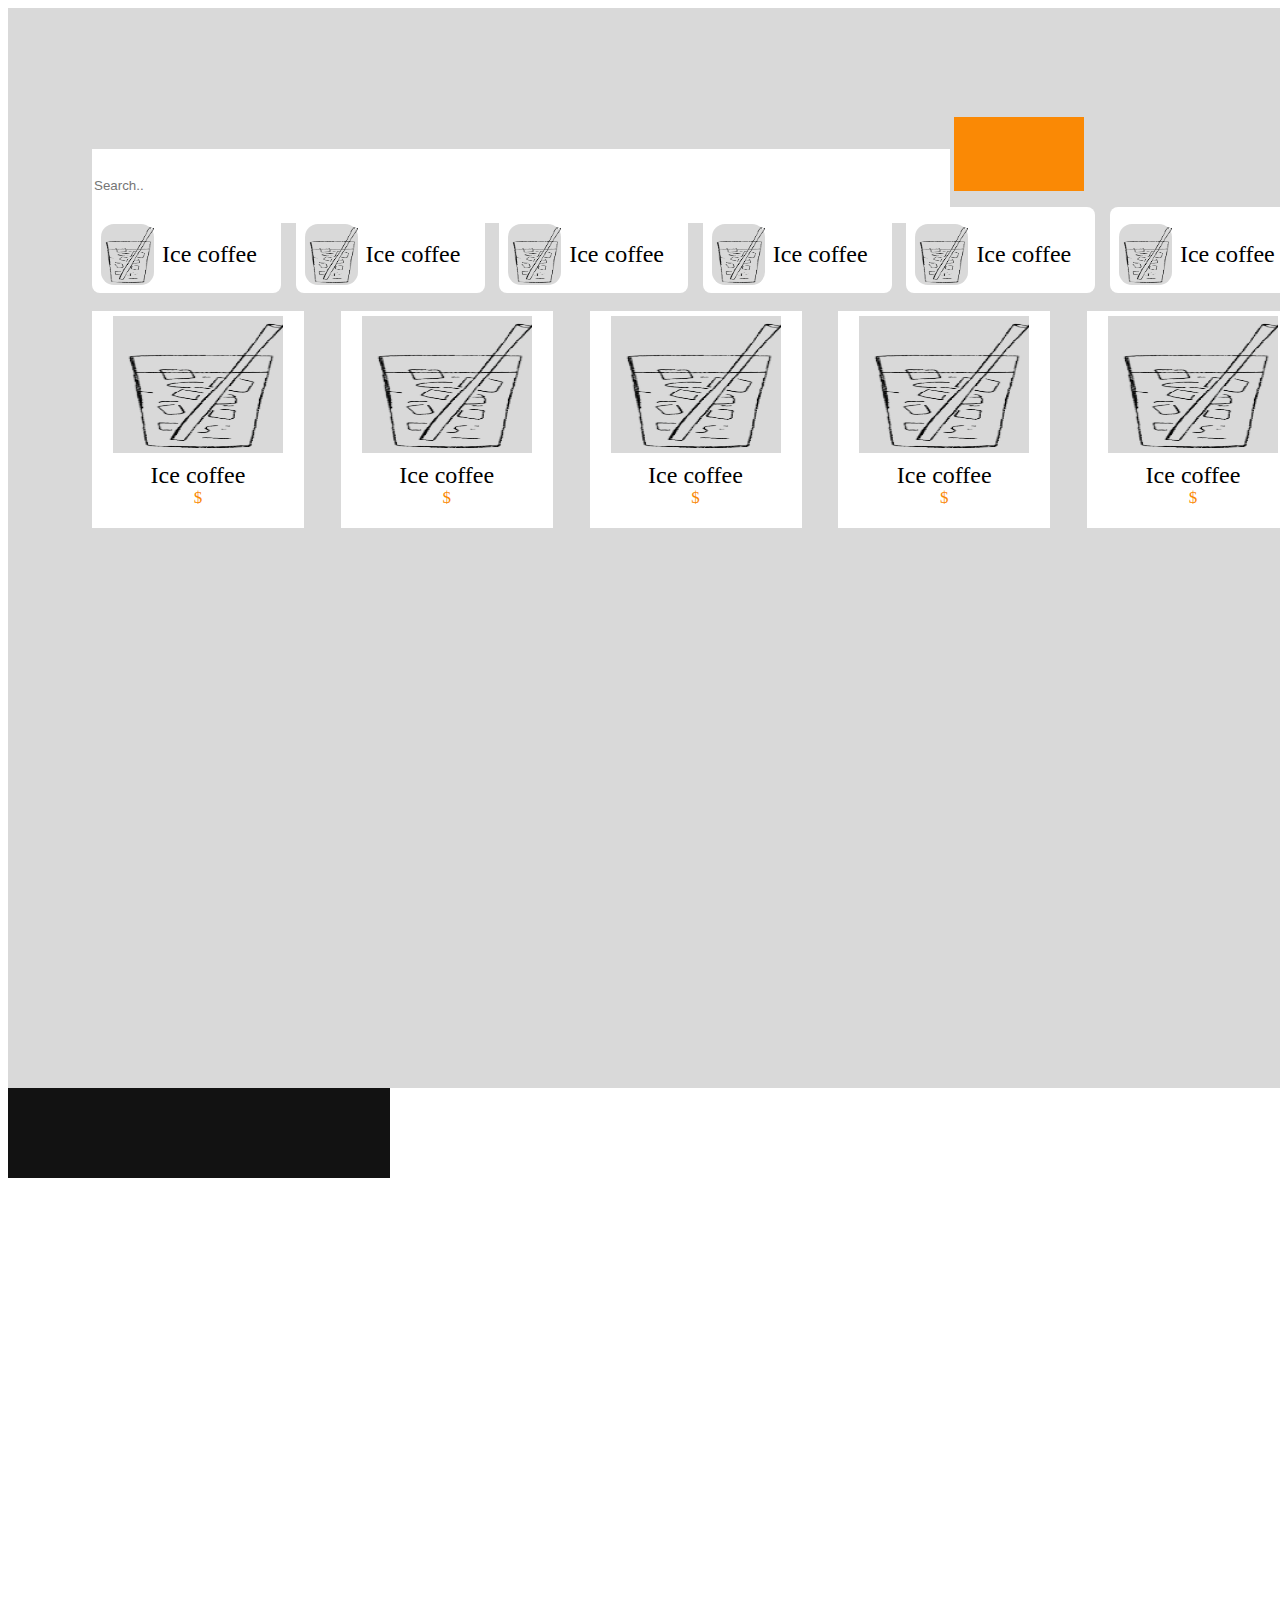
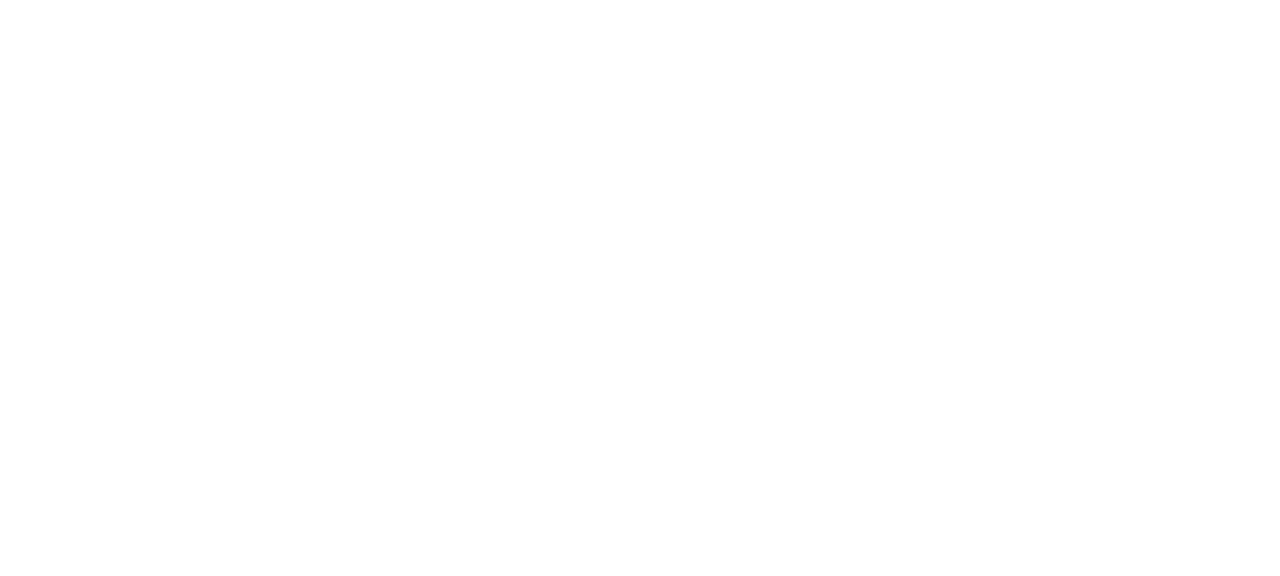
==== index2.html @ 870039c5 "page1" ====
<!DOCTYPE html5>
<html lang="en">
    <head>
        <meta charset="UTF-8">
        <meta name="viewport" content="width=device-width, initial-scale=1.0">
        <title>CoffeShop</title>
        <link rel="stylesheet" href="/Styles/style.css">
    </head>
    <body>
        
        <!-- Main (left Side) -->
        <div class="Main">
            <div class="SerchBar">
                <input class="Searchplace" type="text" placeholder="Search..">	
                <button class="Button1" type="submit"><i class="fa fa-search"></i></button>
            </div>
                <!-- Fillter Section -->

            <div class="FillterItems">
                <div class="Fillter1">
                    <div class="FillterBG">
                        <img class="FillterImg" src="/imgs/11111-removebg-preview.png" alt="Coffe">
                    </div>
                    <p class="texyt">Ice coffee</p>
                </div>
                <div class="Fillter1">
                    <div class="FillterBG">
                        <img class="FillterImg" src="/imgs/11111-removebg-preview.png" alt="Coffe">
                    </div>
                    <p class="texyt">Ice coffee</p>
                </div>
                <div class="Fillter1">
                    <div class="FillterBG">
                        <img class="FillterImg" src="/imgs/11111-removebg-preview.png" alt="Coffe">
                    </div>
                    <p class="texyt">Ice coffee</p>
                </div>
                <div class="Fillter1">
                    <div class="FillterBG">
                        <img class="FillterImg" src="/imgs/11111-removebg-preview.png" alt="Coffe">
                    </div>
                    <p class="texyt">Ice coffee</p>
                </div>
                <div class="Fillter1">
                    <div class="FillterBG">
                        <img class="FillterImg" src="/imgs/11111-removebg-preview.png" alt="Coffe">
                    </div>
                    <p class="texyt">Ice coffee</p>
                </div>
                <div class="Fillter1">
                    <div class="FillterBG">
                        <img class="FillterImg" src="/imgs/11111-removebg-preview.png" alt="Coffe">
                    </div>
                    <p class="texyt">Ice coffee</p>
                </div>
            </div>
            <!-- Items Section -->

            <div class="Items">
                <div class="Item1">
                    <div class="ItemBG">
                        <img class="FillterImg" src="/imgs/11111-removebg-preview.png" alt="Coffe">
                    </div>
                    <div class="Type">
                        <p class="texyt">Ice coffee</p>
                        <p class="Price">$</p>
                    </div>
                </div>
                <div class="Item1">
                    <div class="ItemBG">
                        <img class="FillterImg" src="/imgs/11111-removebg-preview.png" alt="Coffe">
                    </div>
                    <div class="Type">
                        <p class="texyt">Ice coffee</p>
                        <p class="Price">$</p>
                    </div>
                </div>
                <div class="Item1">
                    <div class="ItemBG">
                        <img class="FillterImg" src="/imgs/11111-removebg-preview.png" alt="Coffe">
                    </div>
                    <div class="Type">
                        <p class="texyt">Ice coffee</p>
                        <p class="Price">$</p>
                    </div>
                </div>
                <div class="Item1">
                    <div class="ItemBG">
                        <img class="FillterImg" src="/imgs/11111-removebg-preview.png" alt="Coffe">
                    </div>
                    <div class="Type">
                        <p class="texyt">Ice coffee</p>
                        <p class="Price">$</p>
                    </div>
                </div>
                <div class="Item1">
                    <div class="ItemBG">
                        <img class="FillterImg" src="/imgs/11111-removebg-preview.png" alt="Coffe">
                    </div>
                    <div class="Type">
                        <p class="texyt">Ice coffee</p>
                        <p class="Price">$</p>
                    </div>
                </div>

            </div>
        </div>
        <!-- Cart (Right Side) -->

        <div class="Cart">
            <div class="User">
                
            </div>
        </div>
        
        
        <script src="/JS/js.js"></script>
    </body>
</html>
---- Styles/style.css ----
.main {
    width: 1376px;
    height: 1080px;
    flex-shrink: 0;
    background: #D9D9D9;
}
.SerchBar {
    width: 1024px;
    height: 90px;
    flex-shrink: 0;
    padding-left: 84px;
    padding-Top: 109px;

}
.Searchplace {
    width: 858px;
    height: 74px;
    flex-shrink: 0;
    background: #FFF;
    border: none;

}
.Button1 {
    width: 130px;
    height: 74px;
    flex-shrink: 0;
    background: #FA8905;
    border: none;
}
.FillterItems {
    display: flex;
    justify-content: space-between; /* Adjust this based on your preference */
    width: 1207px;
    height: 90px;
    flex-shrink: 0;
    padding-left: 84px;
    text-align: center; /* Center text horizontally */
}

.Fillter1 {
    display: flex;
    align-items: center; /* Center vertically */
    width: 180px;
    height: 78px;
    flex-shrink: 0;
    border-radius: 8px;
    background: #FFF;
    padding-top: 8px;
    padding-left: 9px;
    text-align: center; /* Center text horizontally */
}

.FillterBG {
    width: 53px;
    height: 61px;
    flex-shrink: 0;
    border-radius: 13px;
    background: #D9D9D9;
    margin-right: 8px; /* Adjust spacing between image and text */
}

.FillterImg {
    width: 53px;
    height: 61px;
    flex-shrink: 0;
}

.texyt {
    color: #000;
    font-family: Inter;
    font-size: 24px;
    font-style: normal;
    font-weight: 400;
    line-height: 25px;
    margin: 0;
}

.Items {
    display: flex;
    flex-wrap: wrap; /* Allow items to wrap to the next line */
    justify-content: space-between; /* Distribute items evenly across the container */
    width: 1207px;
    height: auto; /* Auto height to accommodate variable content */
    padding-top: 14px;
    padding-left: 84px;
}

.Item1 {
    display: flex;
    flex-direction: column;
    align-items: center;
    width: 212px;
    height: 212px;
    flex-shrink: 0;
    background: #FFF;
    padding-top: 5px; /* Adjust margin as needed */
}

.ItemBG {
    width: 170px;
    height: 137px;
    flex-shrink: 0;
    background: #D9D9D9;
    margin-bottom: 10px;
}

.FillterImg {
    width: 100%;
    height: 100%;
}

.Type {
    text-align: center;
}

.Name,
.Price {
    color: #000;
    font-family: Inter;
    font-size: 17px;
    font-style: normal;
    font-weight: 400;
    line-height: normal;
    margin: 0;
}

.Price {
    color: #FA8905;
}

.Cart {
    width: 544px;
    height: 1080px;
    background: #FFF;
}
.user {
    width: 382px;
    height: 90px;
    flex-shrink: 0;
    background: #121212;
}
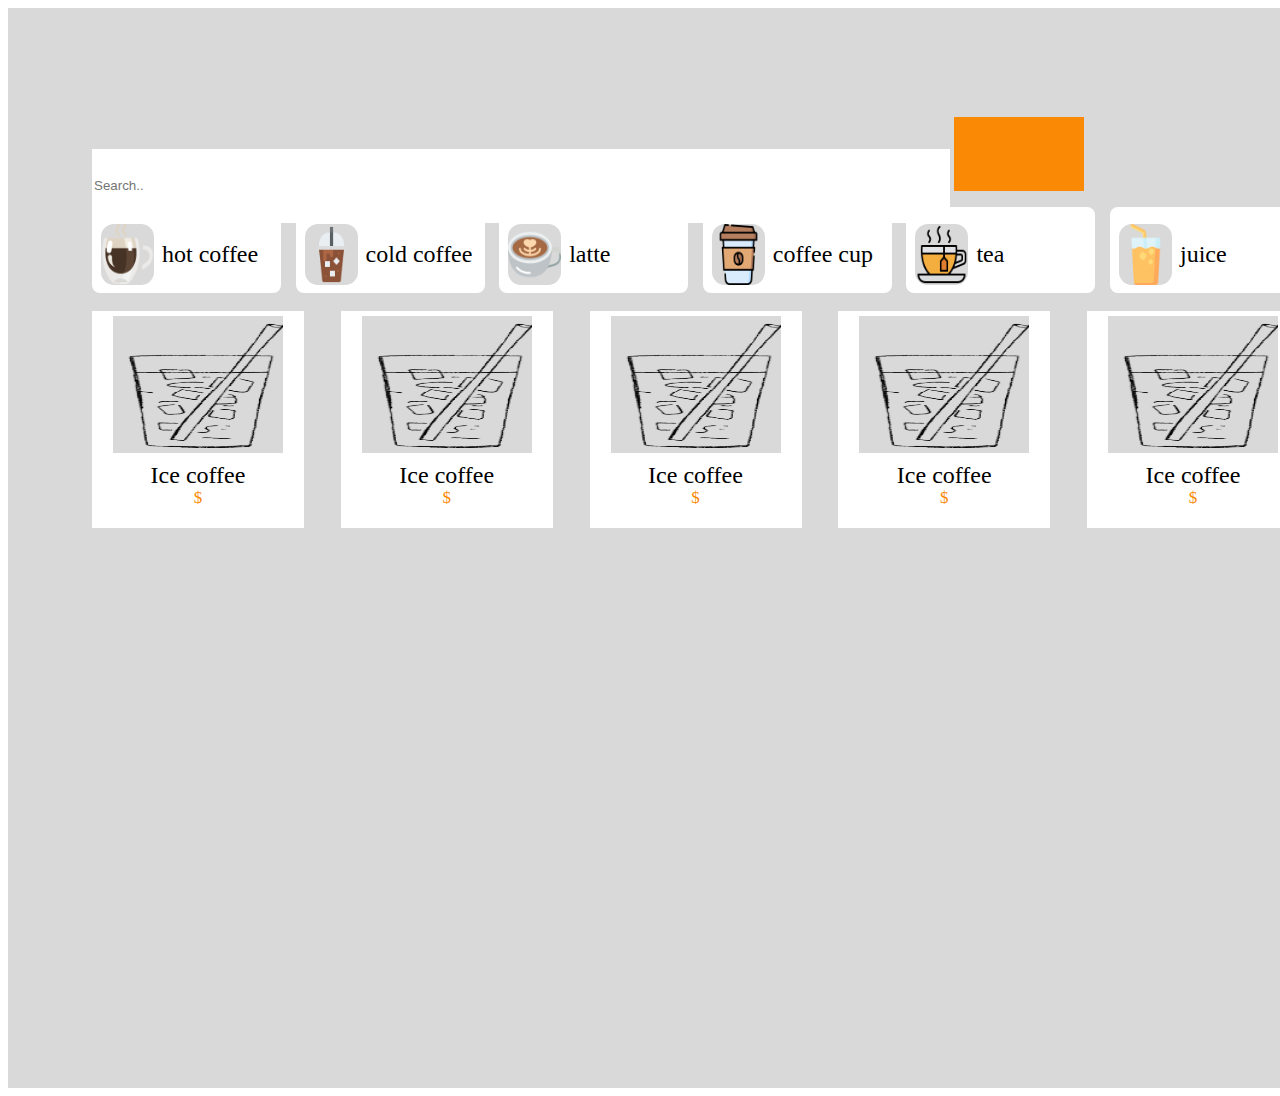
==== commit 4bb96c97: "update" ====
--- a/index2.html
+++ b/index2.html
@@ -8,111 +8,114 @@
     </head>
     <body>
         
-        <!-- Main (left Side) -->
-        <div class="Main">
-            <div class="SerchBar">
-                <input class="Searchplace" type="text" placeholder="Search..">	
-                <button class="Button1" type="submit"><i class="fa fa-search"></i></button>
+
+
+        <div class="parent">
+            <div class="div1"> 
+                        <!-- Main (left Side) -->
+                <div class="Main">
+                    <div class="SerchBar">
+                        <input class="Searchplace" type="text" placeholder="Search..">	
+                        <button class="Button1" type="submit"><i class="fa fa-search"></i></button>
+                    </div>
+                        <!-- Fillter Section -->
+
+                    <div class="FillterItems">
+                        <div class="Fillter1">
+                            <div class="FillterBG">
+                                <img class="FillterImg" src="/imgs/hot-coffee.png" alt="hot-coffee">
+                            </div>
+                            <p class="texyt">hot coffee</p>
+                        </div>
+                        <div class="Fillter1">
+                            <div class="FillterBG">
+                                <img class="FillterImg" src="/imgs/cold-coffee.png" alt="cold-coffee">
+                            </div>
+                            <p class="texyt">cold coffee</p>
+                        </div>
+                        <div class="Fillter1">
+                            <div class="FillterBG">
+                                <img class="FillterImg" src="/imgs/latte.png" alt="latte">
+                            </div>
+                            <p class="texyt">latte</p>
+                        </div>
+                        <div class="Fillter1">
+                            <div class="FillterBG">
+                                <img class="FillterImg" src="/imgs/coffee-cup.png" alt="coffee-cup">
+                            </div>
+                            <p class="texyt">coffee cup</p>
+                        </div>
+                        <div class="Fillter1">
+                            <div class="FillterBG">
+                                <img class="FillterImg" src="/imgs/tea.png" alt="tea">
+                            </div>
+                            <p class="texyt">tea</p>
+                        </div>
+                        <div class="Fillter1">
+                            <div class="FillterBG">
+                                <img class="FillterImg" src="/imgs/orange-juice.png" alt="orange-juice">
+                            </div>
+                            <p class="texyt">juice</p>
+                        </div>
+                    </div>
+                    <!-- Items Section -->
+
+                    <div class="Items">
+                        <div class="Item1">
+                            <div class="ItemBG">
+                                <img class="FillterImg" src="/imgs/11111-removebg-preview.png" alt="Coffe">
+                            </div>
+                            <div class="Type">
+                                <p class="texyt">Ice coffee</p>
+                                <p class="Price">$</p>
+                            </div>
+                        </div>
+                        <div class="Item1">
+                            <div class="ItemBG">
+                                <img class="FillterImg" src="/imgs/11111-removebg-preview.png" alt="Coffe">
+                            </div>
+                            <div class="Type">
+                                <p class="texyt">Ice coffee</p>
+                                <p class="Price">$</p>
+                            </div>
+                        </div>
+                        <div class="Item1">
+                            <div class="ItemBG">
+                                <img class="FillterImg" src="/imgs/11111-removebg-preview.png" alt="Coffe">
+                            </div>
+                            <div class="Type">
+                                <p class="texyt">Ice coffee</p>
+                                <p class="Price">$</p>
+                            </div>
+                        </div>
+                        <div class="Item1">
+                            <div class="ItemBG">
+                                <img class="FillterImg" src="/imgs/11111-removebg-preview.png" alt="Coffe">
+                            </div>
+                            <div class="Type">
+                                <p class="texyt">Ice coffee</p>
+                                <p class="Price">$</p>
+                            </div>
+                        </div>
+                        <div class="Item1">
+                            <div class="ItemBG">
+                                <img class="FillterImg" src="/imgs/11111-removebg-preview.png" alt="Coffe">
+                            </div>
+                            <div class="Type">
+                                <p class="texyt">Ice coffee</p>
+                                <p class="Price">$</p>
+                            </div>
+                        </div>
+
+                    </div>
+        </div>
             </div>
-                <!-- Fillter Section -->
+            <!-- Cart (Right Side) -->
 
-            <div class="FillterItems">
-                <div class="Fillter1">
-                    <div class="FillterBG">
-                        <img class="FillterImg" src="/imgs/11111-removebg-preview.png" alt="Coffe">
-                    </div>
-                    <p class="texyt">Ice coffee</p>
-                </div>
-                <div class="Fillter1">
-                    <div class="FillterBG">
-                        <img class="FillterImg" src="/imgs/11111-removebg-preview.png" alt="Coffe">
-                    </div>
-                    <p class="texyt">Ice coffee</p>
-                </div>
-                <div class="Fillter1">
-                    <div class="FillterBG">
-                        <img class="FillterImg" src="/imgs/11111-removebg-preview.png" alt="Coffe">
-                    </div>
-                    <p class="texyt">Ice coffee</p>
-                </div>
-                <div class="Fillter1">
-                    <div class="FillterBG">
-                        <img class="FillterImg" src="/imgs/11111-removebg-preview.png" alt="Coffe">
-                    </div>
-                    <p class="texyt">Ice coffee</p>
-                </div>
-                <div class="Fillter1">
-                    <div class="FillterBG">
-                        <img class="FillterImg" src="/imgs/11111-removebg-preview.png" alt="Coffe">
-                    </div>
-                    <p class="texyt">Ice coffee</p>
-                </div>
-                <div class="Fillter1">
-                    <div class="FillterBG">
-                        <img class="FillterImg" src="/imgs/11111-removebg-preview.png" alt="Coffe">
-                    </div>
-                    <p class="texyt">Ice coffee</p>
-                </div>
+            <div class="div2"> </div>
+            <div class="div3"> </div>
+            <div class="div4"> </div>
             </div>
-            <!-- Items Section -->
-
-            <div class="Items">
-                <div class="Item1">
-                    <div class="ItemBG">
-                        <img class="FillterImg" src="/imgs/11111-removebg-preview.png" alt="Coffe">
-                    </div>
-                    <div class="Type">
-                        <p class="texyt">Ice coffee</p>
-                        <p class="Price">$</p>
-                    </div>
-                </div>
-                <div class="Item1">
-                    <div class="ItemBG">
-                        <img class="FillterImg" src="/imgs/11111-removebg-preview.png" alt="Coffe">
-                    </div>
-                    <div class="Type">
-                        <p class="texyt">Ice coffee</p>
-                        <p class="Price">$</p>
-                    </div>
-                </div>
-                <div class="Item1">
-                    <div class="ItemBG">
-                        <img class="FillterImg" src="/imgs/11111-removebg-preview.png" alt="Coffe">
-                    </div>
-                    <div class="Type">
-                        <p class="texyt">Ice coffee</p>
-                        <p class="Price">$</p>
-                    </div>
-                </div>
-                <div class="Item1">
-                    <div class="ItemBG">
-                        <img class="FillterImg" src="/imgs/11111-removebg-preview.png" alt="Coffe">
-                    </div>
-                    <div class="Type">
-                        <p class="texyt">Ice coffee</p>
-                        <p class="Price">$</p>
-                    </div>
-                </div>
-                <div class="Item1">
-                    <div class="ItemBG">
-                        <img class="FillterImg" src="/imgs/11111-removebg-preview.png" alt="Coffe">
-                    </div>
-                    <div class="Type">
-                        <p class="texyt">Ice coffee</p>
-                        <p class="Price">$</p>
-                    </div>
-                </div>
-
-            </div>
-        </div>
-        <!-- Cart (Right Side) -->
-
-        <div class="Cart">
-            <div class="User">
-                
-            </div>
-        </div>
-        
         
         <script src="/JS/js.js"></script>
     </body>
--- a/Styles/style.css
+++ b/Styles/style.css
@@ -1,3 +1,15 @@
+.parent {
+    display: grid;
+    grid-template-columns: 1fr .3fr;
+    grid-template-rows: .5fr repeat(3, 1fr) .5fr;
+    grid-column-gap: 0px;
+    grid-row-gap: 0px;
+    }
+    
+    .div1 { grid-area: 1 / 1 / 6 / 2; }
+    .div2 { grid-area: 2 / 2 / 3 / 3; }
+    .div3 { grid-area: 3 / 2 / 4 / 3; }
+    .div4 { grid-area: 4 / 2 / 5 / 3; }
 .main {
     width: 1376px;
     height: 1080px;
@@ -26,6 +38,7 @@
     flex-shrink: 0;
     background: #FA8905;
     border: none;
+    cursor: pointer;
 }
 .FillterItems {
     display: flex;
@@ -48,6 +61,8 @@
     padding-top: 8px;
     padding-left: 9px;
     text-align: center; /* Center text horizontally */
+    cursor: pointer;
+
 }
 
 .FillterBG {
@@ -94,6 +109,8 @@
     flex-shrink: 0;
     background: #FFF;
     padding-top: 5px; /* Adjust margin as needed */
+    cursor: pointer;
+
 }
 
 .ItemBG {
